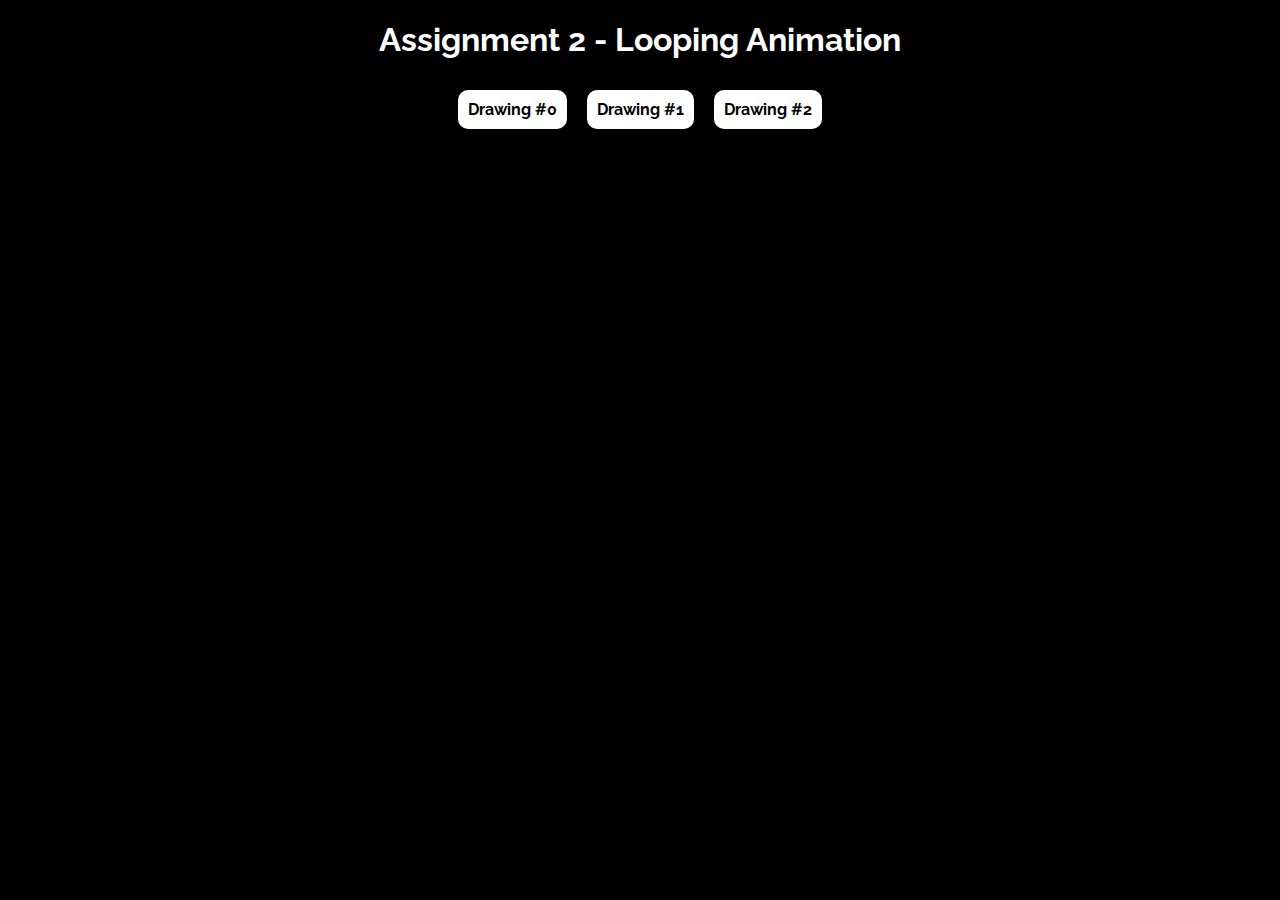
==== a2/index.html @ 086425b0 "initial commit" ====
<!DOCTYPE html>
<meta charset="utf-8">
<html>
	<head>
	<title>Cindy Hu - Looping Animation</title>


		<link rel="stylesheet" href="page.css">
		<link href="https://fonts.googleapis.com/css2?family=Raleway:wght@300;400;700&family=Roboto:wght@300;400&display=swap" rel="stylesheet">



	<!-- P5 Loaded from a CDN -->
	<!-- <script src="https://cdnjs.cloudflare.com/ajax/libs/p5.js/1.2.0/p5.min.js"></script> -->

	<!-- Or P5 loaded locally -->
	<script src="../../../shared/p5.min.js"></script>

	<!--
		I also want to use this SVG library
		I wrote it to let P5 draw and manipulate SVG code.
		It doesn't have a CDN so I'm linking it locally -->
	<script src="../../../shared/svg-p5-shapes.js"></script>


	<!-- Some SVG data to as JS to deal with CORS restrictions -->
	<script src="mysvgs.js"></script>

	<!-- My app's code goes last,
		because it needs to refer to things in the previous two JS files -->
	<script src="app.js"></script>


</head>
<body>
	<h1>Assignment 2 - Looping Animation</h1>
	<div id="main">

	</div>

</body>
</html>
---- a2/page.css ----
/* body {
  background-color: hsla(190, 20%, 70%, 1);
} */

body {
  background-color: black;
  margin: 0px;
  padding-top: 0px;
  font-family: 'Raleway', sans-serif;
  text-align: center;
  font-weight: lighter;
  /* color: white; */
}

h1 {
  color: white;
}


/* Set the size of the containers */
.drawing {
	box-sizing: border-box;
	margin: 10px;
	vertical-align: top;
	background-color: white;

	display: inline-block;

	box-shadow: 1px 2px 5px black;
	border-radius: 10px;
}

.drawing-label {
	/* font-family: monospace; */
	font-weight: bold;
	margin: 10px;
	text-align: center;
}

/* Set the size of the containers */
.drawing-p5holder {
	box-sizing: border-box;
	margin: 10px;
}
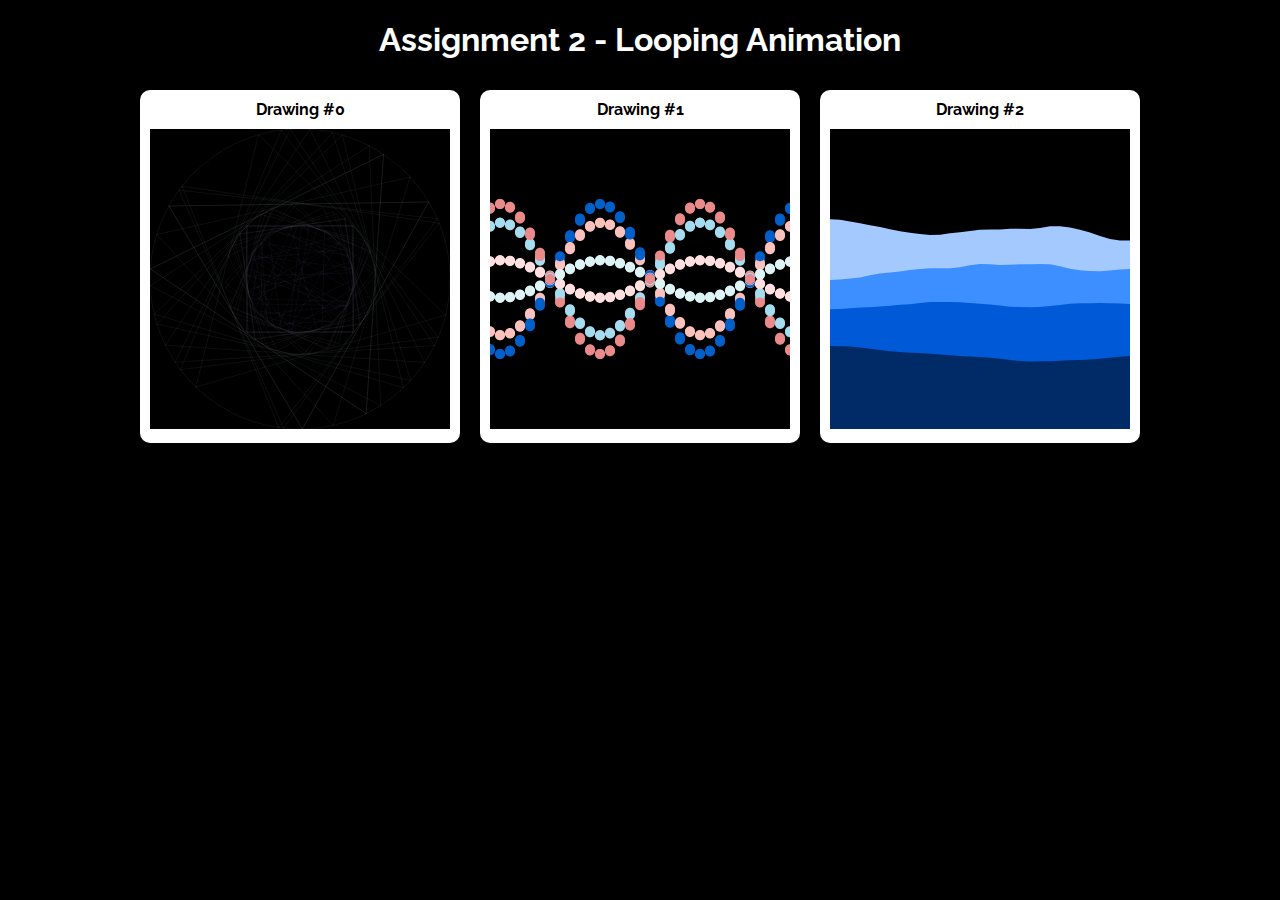
==== commit 4819b83b: "imported share" ====
--- a/a2/index.html
+++ b/a2/index.html
@@ -14,13 +14,13 @@
 	<!-- <script src="https://cdnjs.cloudflare.com/ajax/libs/p5.js/1.2.0/p5.min.js"></script> -->
 
 	<!-- Or P5 loaded locally -->
-	<script src="../../../shared/p5.min.js"></script>
+	<script src="/../shared/p5.min.js"></script>
 
 	<!--
 		I also want to use this SVG library
 		I wrote it to let P5 draw and manipulate SVG code.
 		It doesn't have a CDN so I'm linking it locally -->
-	<script src="../../../shared/svg-p5-shapes.js"></script>
+	<script src="../shared/svg-p5-shapes.js"></script>
 
 
 	<!-- Some SVG data to as JS to deal with CORS restrictions -->
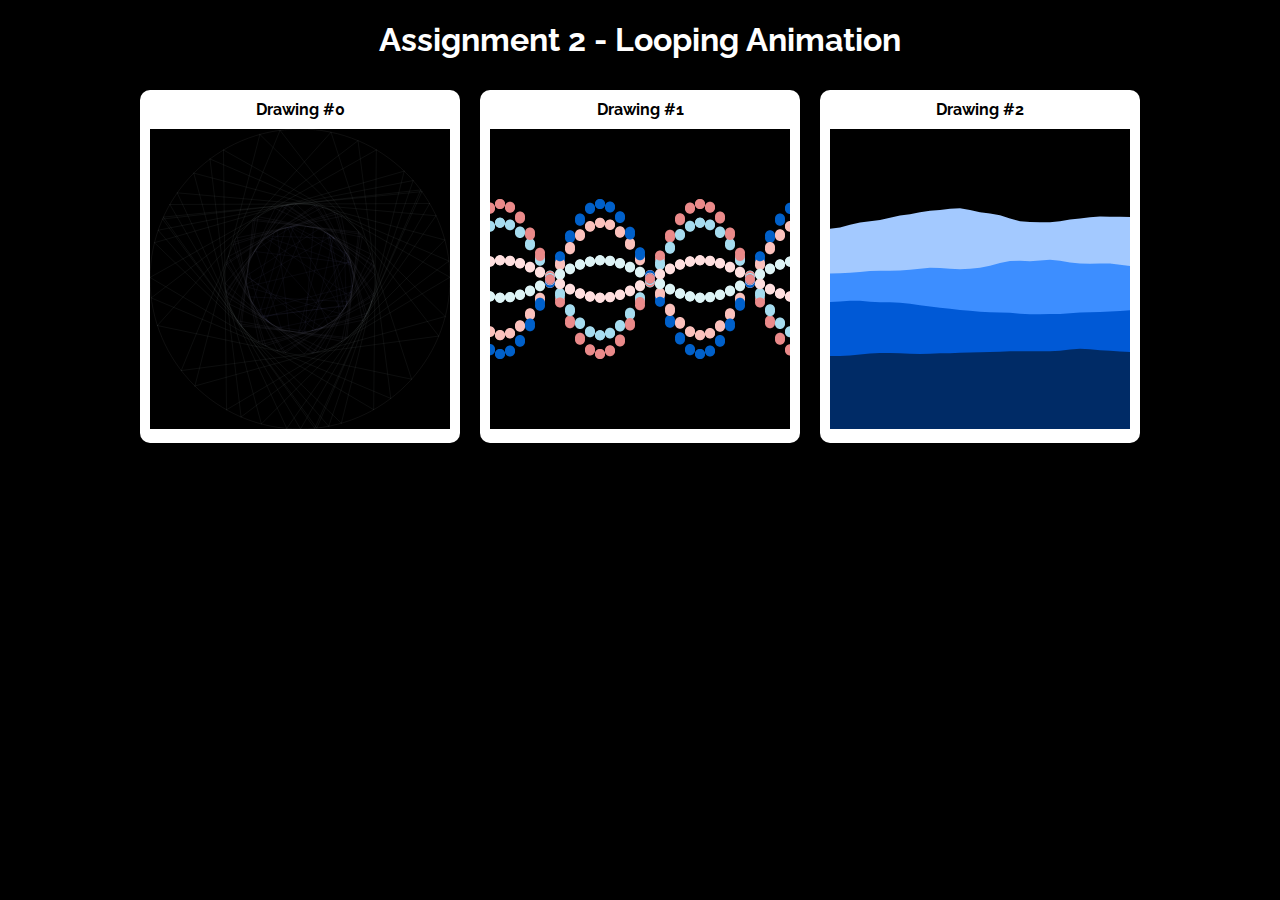
==== commit aacd4b71: "fix path for shared" ====
--- a/a2/index.html
+++ b/a2/index.html
@@ -14,7 +14,7 @@
 	<!-- <script src="https://cdnjs.cloudflare.com/ajax/libs/p5.js/1.2.0/p5.min.js"></script> -->
 
 	<!-- Or P5 loaded locally -->
-	<script src="/../shared/p5.min.js"></script>
+	<script src="../shared/p5.min.js"></script>
 
 	<!--
 		I also want to use this SVG library
